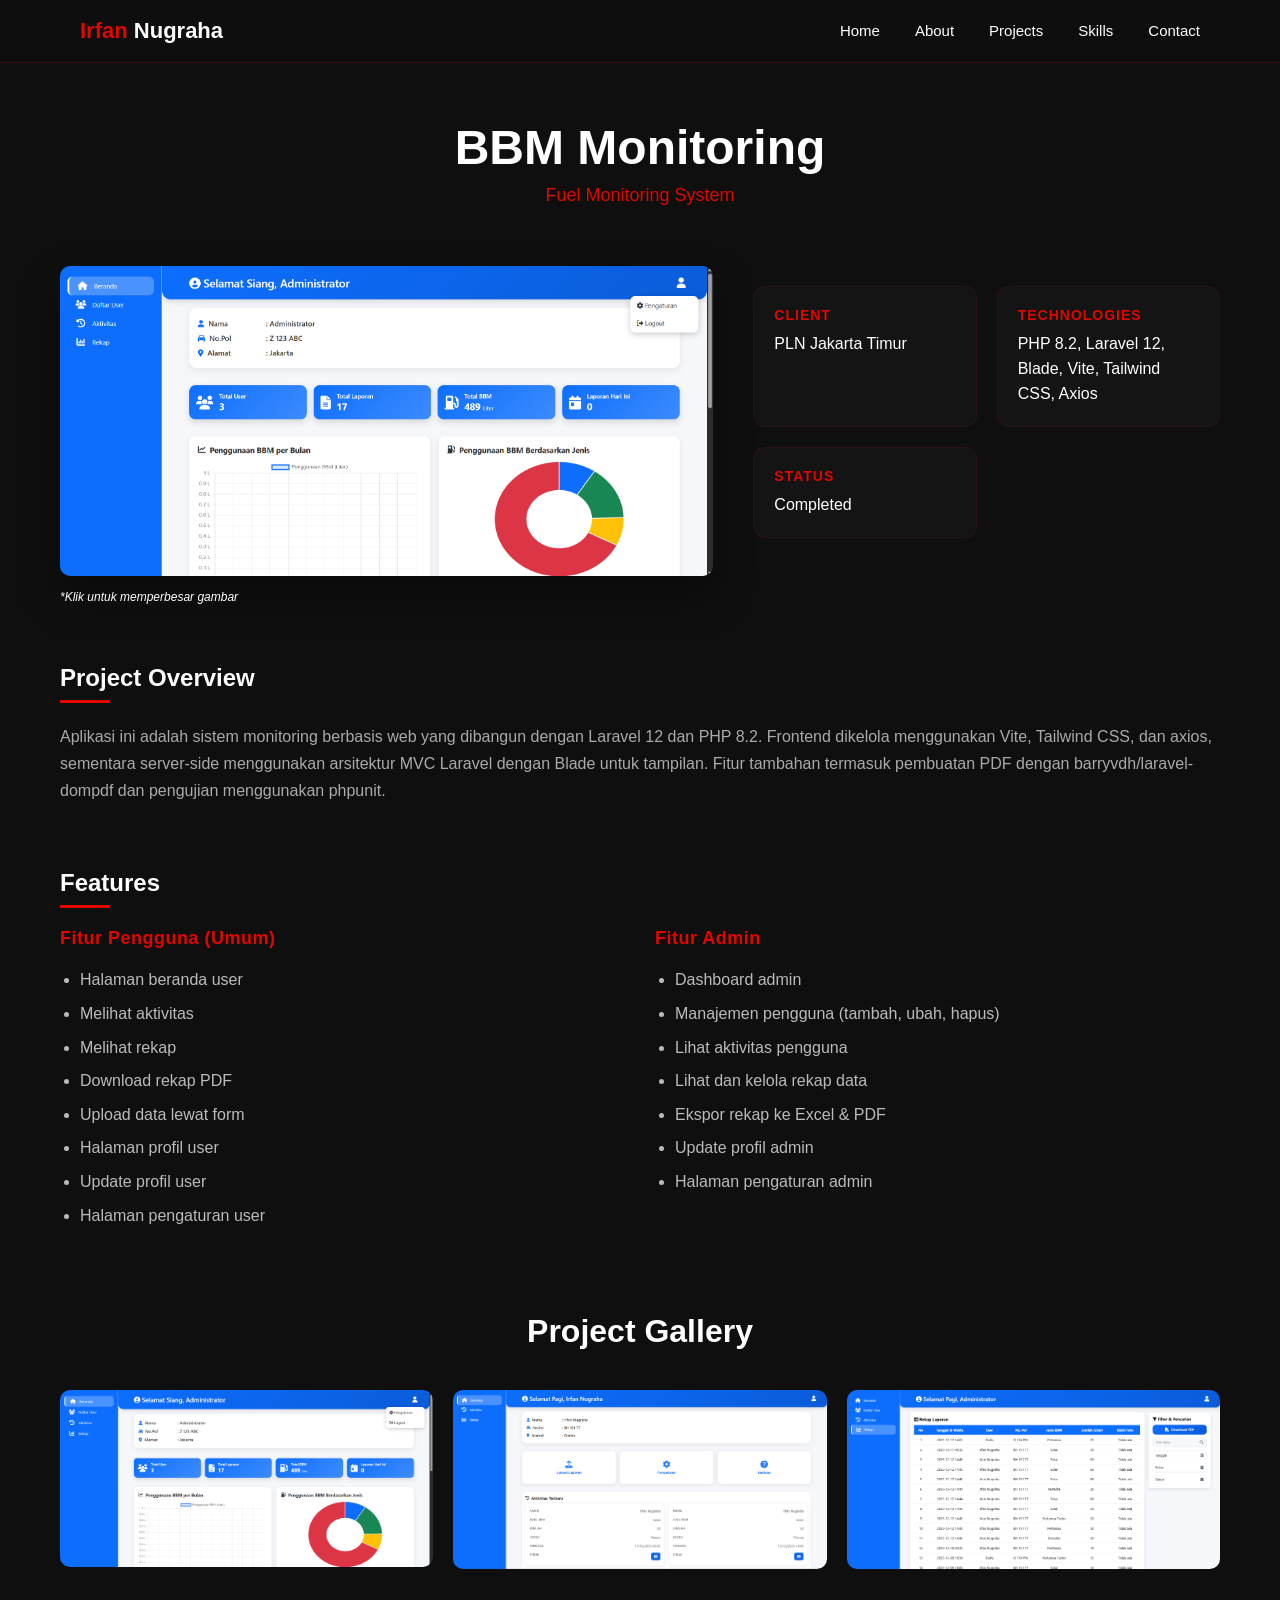
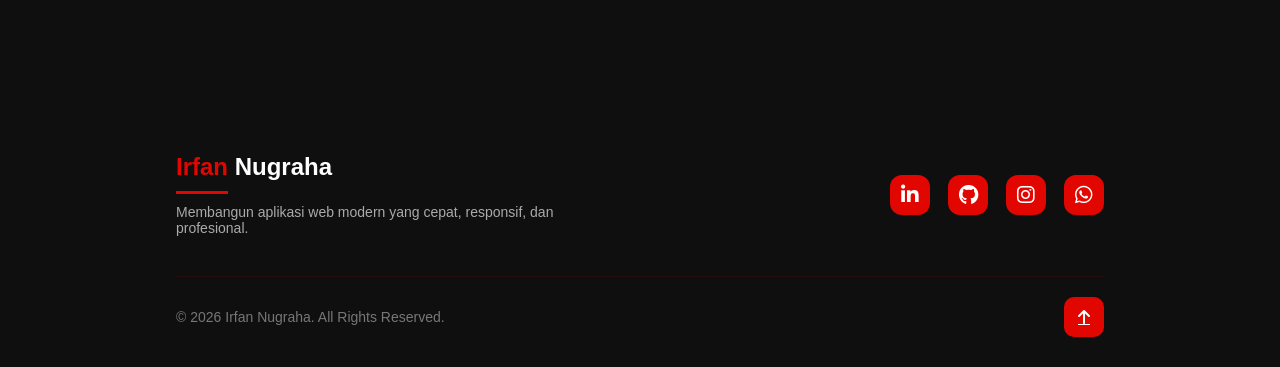
==== detail-bbm.html @ f9ed2e1a "first commit" ====
<!DOCTYPE html>
<html lang="en">

<head>
    <meta charset="UTF-8">
    <meta name="viewport" content="width=device-width, initial-scale=1.0">

    <title>BBM Monitoring - Project Detail</title>

    <link rel="stylesheet" href="css/style.css">
    <link rel="stylesheet" href="css/style-responsive.css">
    <link rel="stylesheet" href="css/detail.css">
    <link rel="stylesheet" href="https://cdnjs.cloudflare.com/ajax/libs/font-awesome/6.5.1/css/all.min.css">
</head>

<body>

    <div class="loader">
        <div class="loader-text">
            <span>Irfan</span> Nugraha
        </div>
    </div>

    <!-- Navbar -->
    <nav class="navbar">
        <div class="nav-container">
            <div class="logo">
                <span>Irfan</span> Nugraha
            </div>
            <ul class="nav-menu">
                <li><a href="index.html#hero">Home</a></li>
                <li><a href="index.html#about">About</a></li>
                <li><a href="index.html#portfolio">Projects</a></li>
                <li><a href="index.html#skills">Skills</a></li>
                <li><a href="index.html#contact">Contact</a></li>
            </ul>
            <div class="hamburger">
                <span></span>
                <span></span>
                <span></span>
            </div>
        </div>
    </nav>

    <div class="overlay"></div>

    <!-- PROJECT DETAIL SECTION -->
    <section class="project-detail fade-up">
        <div class="project-detail-container">

            <div class="project-header">
                <h1>BBM Monitoring</h1>
                <p class="project-category">Fuel Monitoring System</p>
            </div>

            <div class="project-main">

                <!-- GAMBAR -->
                <div class="project-image">
                    <a href="img/project-6.png">
                        <img src="img/project-6.png" alt="BBM Monitoring">
                    </a>
                    <p><i>*Klik untuk memperbesar gambar</i></p>
                </div>

                <!-- META -->
                <div class="project-info">

                    <div class="project-meta">
                        <div class="meta-item">
                            <h4>Client</h4>
                            <p>PLN Jakarta Timur</p>
                        </div>

                        <div class="meta-item">
                            <h4>Technologies</h4>
                            <p>PHP 8.2, Laravel 12, Blade, Vite, Tailwind CSS, Axios</p>
                        </div>

                        <div class="meta-item">
                            <h4>Status</h4>
                            <p>Completed</p>
                        </div>
                    </div>

                </div>

            </div>

            <div class="project-description">

                <div class="description-grid">
                    <div class="overview-section">
                        <h3>Project Overview</h3>

                        <p>
                            Aplikasi ini adalah sistem monitoring berbasis web yang dibangun dengan Laravel 12 dan PHP
                            8.2. Frontend dikelola menggunakan Vite, Tailwind CSS, dan axios, sementara server-side
                            menggunakan arsitektur MVC Laravel dengan Blade untuk tampilan. Fitur tambahan termasuk
                            pembuatan PDF dengan barryvdh/laravel-dompdf dan pengujian menggunakan phpunit.
                        </p>
                    </div>

                    <div class="right-section">
                        <div class="features-section">
                            <h3>Features</h3>

                            <div class="features-grid">

                                <div class="feature-category">
                                    <h4>Fitur Pengguna (Umum)</h4>

                                    <ul>
                                        <li>Halaman beranda user</li>
                                        <li>Melihat aktivitas</li>
                                        <li>Melihat rekap</li>
                                        <li>Download rekap PDF</li>
                                        <li>Upload data lewat form</li>
                                        <li>Halaman profil user</li>
                                        <li>Update profil user</li>
                                        <li>Halaman pengaturan user</li>
                                    </ul>
                                </div>

                                <div class="feature-category">
                                    <h4>Fitur Admin</h4>

                                    <ul>
                                        <li>Dashboard admin</li>
                                        <li>Manajemen pengguna (tambah, ubah, hapus)</li>
                                        <li>Lihat aktivitas pengguna</li>
                                        <li>Lihat dan kelola rekap data</li>
                                        <li>Ekspor rekap ke Excel & PDF</li>
                                        <li>Update profil admin</li>
                                        <li>Halaman pengaturan admin</li>
                                    </ul>
                                </div>

                            </div>
                        </div>
                    </div>
                </div>

            </div>

            <div class="project-gallery">
                <h3>Project Gallery</h3>
                <div class="gallery-grid">
                    <a href="img/project-6.png">
                        <img src="img/project-6.png" alt="Screenshot 1">
                    </a>
                    <a href="img/project-6-1.png">
                        <img src="img/project-6-1.png" alt="Screenshot 2">
                    </a>
                    <a href="img/project-6-1-2.png">
                        <img src="img/project-6-1-2.png" alt="Screenshot 3">
                    </a>
                </div>
            </div>

        </div>
    </section>

    <!-- FOOTER -->
    <footer class="footer">
        <div class="footer-container">
            <div class="footer-top">
                <div class="footer-logo">
                    <h2><span>Irfan</span> Nugraha</h2>
                    <p>Membangun aplikasi web modern yang cepat, responsif, dan profesional.</p>
                </div>
                <div class="footer-social">
                    <a href="#"><i class="fa-brands fa-linkedin-in"></i></a>
                    <a href="#"><i class="fa-brands fa-github"></i></a>
                    <a href="#"><i class="fa-brands fa-instagram"></i></a>
                    <a href="https://wa.me/62882002125311" target="_blank">
                        <i class="fa-brands fa-whatsapp"></i>
                    </a>
                </div>
            </div>
            <div class="footer-bottom">
                <p>© 2026 Irfan Nugraha. All Rights Reserved.</p>
                <a href="index.html#hero" class="back-to-top">
                    <i class="fa-solid fa-arrow-up"></i>
                </a>
            </div>
        </div>
    </footer>

    <script src="script.js"></script>

</body>

</html>
---- css/style.css ----
* {
    margin: 0;
    padding: 0;
    box-sizing: border-box;
}

html {
    scroll-behavior: smooth;
}

html.no-scroll,
body.no-scroll {
    overflow: hidden;
    overscroll-behavior: none;
}

.fade-up {
    opacity: 0;
    transform: translateY(40px);
    transition: all 0.3s ease;
}

.fade-up.show {
    opacity: 1;
    transform: translateY(0);
}

.loader {
    position: fixed;
    inset: 0;
    background: #0a0a0a;
    display: flex;
    justify-content: center;
    align-items: center;
    z-index: 99999;
    transition: 0.6s ease;
}

.loader.hide {
    opacity: 0;
    visibility: hidden;
}

.loader-text {
    font-size: 32px;
    font-weight: 700;
    color: white;
}

.loader-text span {
    color: #e10600;
}

body {
    font-family: 'Poppins', sans-serif;
    background-color: #0f0f0f;
}

/* Navbar */
.navbar {
    position: fixed;
    width: 100%;
    top: 0;
    background: rgba(15, 15, 15, 0.9);
    backdrop-filter: blur(10px);
    z-index: 1000;
    border-bottom: 1px solid rgba(255, 0, 0, 0.2);
}

.nav-container {
    max-width: 1200px;
    margin: auto;
    padding: 18px 40px;
    display: flex;
    justify-content: space-between;
    align-items: center;
}

.logo {
    font-size: 22px;
    font-weight: 700;
    color: white;
    cursor: pointer;
}

.logo span {
    color: #e10600;
}

.nav-menu {
    display: flex;
    list-style: none;
    gap: 35px;
}

.nav-menu a {
    text-decoration: none;
    color: white;
    font-size: 15px;
    font-weight: 500;
    position: relative;
    transition: 0.3s;
}

.nav-menu a::after {
    content: "";
    position: absolute;
    left: 0;
    bottom: -6px;
    width: 0%;
    height: 2px;
    background: #e10600;
    transition: 0.3s;
}

.nav-menu a:hover::after {
    width: 100%;
}

.hamburger {
    display: none;
    flex-direction: column;
    cursor: pointer;
    gap: 5px;
}

.hamburger span {
    width: 25px;
    height: 3px;
    background: #fff;
    transition: all 0.3s ease;
    transform-origin: center;
}

.hamburger.active span {
    background: #e10600;
    box-shadow: 0 0 10px #e10600, 0 0 20px #e10600;
}

.hamburger.active span:nth-child(1) {
    transform: rotate(45deg) translate(5px, 5px);
}

.hamburger.active span:nth-child(2) {
    opacity: 0;
}

.hamburger.active span:nth-child(3) {
    transform: rotate(-45deg) translate(6px, -6px);
}

.overlay {
    position: fixed;
    inset: 0;
    background: rgba(0, 0, 0, 0.6);
    backdrop-filter: blur(5px);
    opacity: 0;
    visibility: hidden;
    transition: 0.3s ease;
    z-index: 900;
    pointer-events: none;
}

.overlay.active {
    opacity: 1;
    visibility: visible;
    pointer-events: auto;
}

/* HERO SECTION */
.hero {
    min-height: 100vh;
    display: flex;
    align-items: center;
    position: relative;
    overflow: hidden;
    padding: 0 60px;
    background: #0f0f0f;
}

.hero::before {
    content: "";
    position: absolute;
    width: 800px;
    height: 800px;
    background: radial-gradient(circle, rgba(225, 6, 0, 0.15) 0%, transparent 70%);
    top: -200px;
    right: -200px;
    z-index: 0;
}

.hero::after {
    content: "";
    position: absolute;
    inset: 0;
    background-image: linear-gradient(rgba(255, 0, 0, 0.03) 1px, transparent 1px),
        linear-gradient(90deg, rgba(133, 110, 110, 0.03) 1px, transparent 1px);
    background-size: 40px 40px;
    z-index: 0;
}

.hero-container {
    max-width: 1200px;
    margin: auto;
    display: flex;
    align-items: center;
    justify-content: space-between;
    gap: 60px;
    position: relative;
    z-index: 2;
}

.hero-text h1 {
    font-size: 58px;
    font-weight: 700;
    line-height: 1.2;
    color: white;
}

.hero-text h1 span {
    color: #e10600;
}

.hero-text h2 {
    margin: 20px 0;
    font-weight: 400;
    color: #aaa;
    font-size: 22px;
}

.hero-text p {
    max-width: 520px;
    color: #888;
    line-height: 1.7;
    margin-bottom: 40px;
    font-size: 15px;
}

.hero-text::before {
    content: "";
    width: 60px;
    height: 3px;
    background: #e10600;
    display: block;
    margin-bottom: 25px;
}

.hero-buttons {
    display: flex;
    gap: 15px;
}

.btn-primary {
    background: #e10600;
    color: white;
    padding: 12px 28px;
    text-decoration: none;
    border-radius: 20px;
    transition: 0.3s;
}

.btn-primary:hover {
    background: #ff1a1a;
    box-shadow: 0 0 20px rgba(225, 6, 0, 0.6);
    transform: translateY(-5px);
}

.hero-image {
    position: relative;
    display: flex;
    justify-content: center;
    align-items: center;
}

.hero-image::after {
    content: "";
    position: absolute;
    bottom: 0;
    width: 100%;
    height: 150px;
    background: linear-gradient(to bottom,
            rgba(10, 10, 10, 0) 0%,
            rgba(10, 10, 10, 0.4) 40%,
            rgba(10, 10, 10, 0.8) 70%,
            #0a0a0a 100%);
    z-index: 3;
}

.image-bg {
    position: absolute;
    width: 450px;
    height: 450px;
    background: radial-gradient(circle, rgba(225, 6, 0, 0.4) 0%, transparent 70%);
    filter: blur(60px);
    border-radius: 50%;
    z-index: 1;
}

.hero-image img {
    width: 450px;
    position: relative;
    z-index: 2;
    animation: float 4s ease-in-out infinite;
}

@keyframes float {
    0% {
        transform: translateY(0px);
    }

    50% {
        transform: translateY(-12px);
    }

    100% {
        transform: translateY(0px);
    }
}

/* ABOUT SECTION */
.about {
    padding: 120px 60px;
    position: relative;
}

.about-container {
    max-width: 80%;
    margin: auto;
    display: flex;
    align-items: flex-start;
    gap: 80px;
}

.about-image {
    position: relative;
    flex: 1;
    display: flex;
    justify-content: center;
    margin-top: -10%;
}

.about-image::after {
    content: "";
    position: absolute;
    bottom: 0;
    width: 100%;
    height: 160px;
    background: linear-gradient(to bottom,
            rgba(15, 15, 15, 0) 0%,
            rgba(15, 15, 15, 0.4) 40%,
            rgba(15, 15, 15, 0.8) 70%,
            #0f0f0f 100%);
    z-index: 3;
}

.about-bg {
    position: absolute;
    width: 350px;
    height: 350px;
    background: radial-gradient(circle, rgba(225, 6, 0, 0.3) 0%, transparent 70%);
    filter: blur(50px);
    border-radius: 50%;
    z-index: 1;
}

.about-image img {
    width: 450px;
    position: relative;
    z-index: 2;
    border-radius: 20px;
    animation: float 4s ease-in-out infinite;
}

.about-content {
    flex: 1.3;
    padding-top: 10px;
}

.about-content h2 {
    font-size: 40px;
    margin-bottom: 20px;
    color: white;
    position: relative;
}

.about-content h2::after {
    content: "";
    width: 60px;
    height: 3px;
    background: #e10600;
    display: block;
    margin-top: 10px;
}

.about-content p {
    color: #aaa;
    line-height: 1.7;
    margin-bottom: 20px;
}

.about-cards {
    display: flex;
    gap: 20px;
    margin-top: 30px;
    flex-wrap: wrap;
    margin-bottom: 50px;
}

.about-card {
    background: #141414;
    padding: 20px;
    border-radius: 12px;
    border: 1px solid rgba(255, 0, 0, 0.1);
    flex: 1;
    min-width: 180px;
    transition: 0.3s;
}

.about-card h3 {
    color: #e10600;
    margin-bottom: 10px;
    font-size: 18px;
}

.about-card p {
    font-size: 14px;
    color: #bbb;
}

/* STATISTICS COUNTER */
.stats {
    position: relative;
}

.stats-container {
    max-width: 80%;
    margin: auto;
    display: grid;
    grid-template-columns: repeat(4, 1fr);
    gap: 25px;
}

.stat-card {
    background:
        radial-gradient(circle at top right,
            rgba(225, 6, 0, 0.18),
            transparent 65%);
    border: 1px solid rgba(255, 0, 0, 0.12);
    border-radius: 22px;
    padding: 40px 25px;
    text-align: center;
    transition: 0.4s ease;
    position: relative;
    overflow: hidden;
}

.stat-card h2 {
    font-size: 48px;
    color: #e10600;
    margin-bottom: 12px;
    position: relative;
    z-index: 2;
}

.stat-card p {
    color: #bbb;
    font-size: 15px;
    position: relative;
    z-index: 2;
}

/* PORTFOLIO SECTION */
.portfolio {
    margin-top: 10%;
    position: relative;
    overflow: hidden;
}

.portfolio::before {
    content: "";
    position: absolute;
    inset: 0;
    background-image:
        linear-gradient(rgba(255, 0, 0, 0.03) 1px, transparent 1px),
        linear-gradient(90deg, rgba(255, 0, 0, 0.03) 1px, transparent 1px);
    background-size: 40px 40px;
    z-index: 0;
}

.portfolio-container {
    max-width: 80%;
    margin: auto;
    position: relative;
    z-index: 2;
}

.section-title {
    text-align: center;
    margin-bottom: 50px;
}

.section-title h2 {
    font-size: 48px;
    color: white;
    margin-bottom: 15px;
    position: relative;
}

.section-title h2::after {
    content: "";
    width: 10%;
    height: 3px;
    background: #e10600;
    display: block;
    margin: auto;
    margin-top: 10px;
}

.section-title p {
    color: #aaa;
    max-width: 700px;
    margin: auto;
    line-height: 1.7;
}

.portfolio-tabs {
    max-width: 750px;
    margin: auto;
    background: #141414;
    padding: 10px;
    border-radius: 50px;
    display: flex;
    justify-content: space-between;
    gap: 15px;
    margin-bottom: 20px;
}

.tab-btn {
    flex: 1;
    border: none;
    padding: 16px;
    border-radius: 40px;
    background: transparent;
    color: #aaa;
    cursor: pointer;
    transition: 0.3s ease;
    font-size: 15px;
}

.tab-btn.active,
.tab-btn:hover {
    background: linear-gradient(145deg, #2a2a2a, #151515);
    color: white;
    box-shadow: 0 0 20px rgba(255, 255, 255, 0.06);
}

.directions {
    display: flex;
    flex-wrap: wrap;
    gap: 12px;
    align-items: center;
    border-radius: 10px;
    color: #e8e8e8;
    font-size: 14px;
    max-width: 100%;
    margin: 0.5rem 0;
    justify-content: center;
}

.directions p {
    animation: blinkText 1s infinite;
}

@keyframes blinkText {
    0%,
    100% {
        opacity: 1;
    }

    50% {
        opacity: 0.3;
    }
}

@media (prefers-reduced-motion: reduce) {
    .directions p {
        animation: none;
        opacity: 1;
    }
}

.portfolio-grid {
    margin-top: 2%;
    display: grid;
    grid-template-columns: repeat(3, 1fr);
    gap: 20px;
}

.portfolio-card {
    border-radius: 0px;
    overflow: hidden;
    transition: 0.4s ease;
    position: relative;
}

.portfolio-card:hover {
    transform: translateY(-5px);
}

.portfolio-image img {
    width: 100%;
    display: block;
    cursor: pointer;
    transition: transform 0.3s ease;
}

/* TAB CONTENT */
.tab-content {
    display: none;
    animation: fadeTab 0.4s ease;
}

.tab-content.active {
    display: block;
}

@keyframes fadeTab {
    from {
        opacity: 0;
        transform: translateY(15px);
    }

    to {
        opacity: 1;
        transform: translateY(0);
    }
}

/* TECH STACK */
.tech-grid {
    display: grid;
    grid-template-columns: repeat(4, 1fr);
    gap: 28px;
}

.tech-card {
    background: linear-gradient(145deg, #141414, #0d0d0d);
    border: 1px solid rgba(255, 0, 0, 0.08);
    border-radius: 28px;
    height: 170px;
    display: flex;
    flex-direction: column;
    align-items: center;
    justify-content: center;
    position: relative;
    overflow: hidden;
    transition: 0.4s ease;
}

.tech-card::before {
    content: "";
    position: absolute;
    inset: 0;
    background:
        radial-gradient(circle at top,
            rgba(225, 6, 0, 0.12),
            transparent 70%);
    opacity: 0;
    transition: 0.4s;
}

.tech-card:hover::before {
    opacity: 1;
}

.tech-card:hover {
    border-color: rgba(255, 0, 0, 0.4);
    box-shadow: 0 18px 40px rgba(225, 6, 0, 0.18);
}

.tech-card i {
    font-size: 58px;
    margin-bottom: 18px;
    color: white;
    transition: 0.3s ease;
    position: relative;
    z-index: 2;
}

.tech-card:hover i {
    transform: scale(1.1);
    color: #e10600;
}

.tech-card h3 {
    color: #ddd;
    font-size: 15px;
    font-weight: 500;
    position: relative;
    z-index: 2;
}

/* CONTACT SECTION */
.contact {
    margin-top: 5%;
    color: white;
}

.contact-container {
    max-width: 80%;
    margin: auto;
}

.contact-wrapper {
    display: flex;
    margin-top: 60px;
    align-items: stretch;
    flex-wrap: wrap;
}

.contact-info {
    flex: 1;
    padding: 40px;
    border-radius: 16px;
    transition: 0.4s ease;
}

.contact-info h3 {
    font-size: 26px;
    margin-bottom: 15px;
}

.contact-info p {
    color: white;
    margin-bottom: 20px;
    line-height: 1.6;
}

.contact-item {
    display: flex;
    align-items: center;
    gap: 15px;
    margin-bottom: 22px;
}

.contact-item i {
    width: 40px;
    height: 40px;
    display: flex;
    align-items: center;
    justify-content: center;
    background: #e10600;
    border-radius: 10px;
    color: white;
    font-size: 16px;
    transition: 0.3s ease;
    flex-shrink: 0;
}

.contact-item p {
    margin: 0;
    color: white;
}

.contact-item a {
    text-decoration: none;
    color: white;
    transition: 0.3s;
}

.contact-item a:hover {
    color: #e10600;
}

.contact-btn {
    display: inline-block;
    margin-top: 20px;
    padding: 12px 28px;
    background: #e10600;
    color: white;
    text-decoration: none;
    border-radius: 6px;
    transition: 0.3s;
}

.contact-btn:hover {
    background: #ff1a1a;
    box-shadow: 0 0 20px rgba(225, 6, 0, 0.6);
}

.contact-card {
    flex: 1;
    position: relative;
    overflow: hidden;
    border-radius: 24px;
    display: flex;
    flex-direction: column;
    justify-content: center;
    min-height: 100%;
}

.contact-card h3 {
    font-size: 28px;
    margin-bottom: 30px;
    position: relative;
    z-index: 2;
}

.contact-card h3::after {
    content: "";
    width: 10%;
    height: 3px;
    background: #e10600;
    display: block;
    margin-top: 10px;
}

.availability-list {
    display: flex;
    flex-direction: column;
    gap: 22px;
    position: relative;
    z-index: 2;
}

.availability-item {
    display: flex;
    align-items: center;
    gap: 18px;
    padding: 18px;
    border-radius: 18px;
    background: rgba(255, 255, 255, 0.03);
    border: 1px solid rgba(255, 255, 255, 0.04);
    transition: 0.3s ease;
}

.availability-item i {
    width: 52px;
    height: 52px;
    display: flex;
    align-items: center;
    justify-content: center;
    border-radius: 14px;
    background: #e10600;
    color: white;
    font-size: 20px;
    flex-shrink: 0;
}

.availability-item h4 {
    color: white;
    margin-bottom: 5px;
    font-size: 17px;
}

.availability-item p {
    color: #aaa;
    font-size: 14px;
    margin: 0;
}

/* FOOTER */
.footer {
    padding: 60px 60px 30px;
    position: relative;
}

.footer-container {
    max-width: 80%;
    margin: auto;
}

.footer-top {
    display: flex;
    justify-content: space-between;
    align-items: center;
    flex-wrap: wrap;
    gap: 40px;
    margin-bottom: 40px;
}

.footer-logo h2 {
    color: white;
    font-size: 24px;
}

.footer-logo h2::after {
    content: "";
    width: 13%;
    height: 3px;
    background: #e10600;
    display: block;
    margin-top: 10px;
}

.footer-logo span {
    color: #e10600;
}

.footer-logo p {
    color: #aaa;
    margin-top: 10px;
    max-width: 400px;
    font-size: 14px;
}

.footer-social {
    display: flex;
    gap: 18px;
}

.footer-social a {
    width: 40px;
    height: 40px;
    background: #e10600;
    display: flex;
    align-items: center;
    justify-content: center;
    border-radius: 12px;
    color: white;
    font-size: 20px;
    transition: 0.3s ease;
    text-decoration: none;
}

.footer-social a:hover {
    box-shadow: 0 0 20px rgba(225, 6, 0, 0.6);
    transform: translateY(-5px);
}

.footer-bottom {
    display: flex;
    justify-content: space-between;
    align-items: center;
    border-top: 1px solid rgba(255, 0, 0, 0.1);
    padding-top: 20px;
}

.footer-bottom p {
    color: #777;
    font-size: 14px;
}

.back-to-top {
    width: 40px;
    height: 40px;
    background: #e10600;
    display: flex;
    align-items: center;
    justify-content: center;
    border-radius: 10px;
    color: white;
    transition: 0.3s;
}

.back-to-top:hover {
    box-shadow: 0 0 15px rgba(225, 6, 0, 0.5);
    transform: translateY(-5px);
}

.hero::before,
.hero::after,
.hero-image::after {
    pointer-events: none;
}

.hero-text,
.hero-buttons,
.hero-buttons a {
    position: relative;
    z-index: 5;
}
---- css/style-responsive.css ----
@media (max-width: 1024px) {

    /* NAVBAR */
    .nav-container {
        padding: 15px 25px;
    }

    /* HERO */
    .hero-container {
        flex-direction: column;
        text-align: center;
    }

    .hero-text::before {
        margin: 0 auto 25px;
    }

    .hero-buttons {
        justify-content: center;
    }

    .hero-image img {
        width: 380px;
    }

    /* ABOUT */
    .about-container {
        flex-direction: column;
        align-items: center;
    }

    .about-image img {
        width: 380px;
    }

    .about-content {
        text-align: center;
    }

    .about-content h2::after {
        margin: 10px auto 0;
    }

    /* STATS */
    .stats-container {
        grid-template-columns: repeat(2, 1fr);
    }

    /* PORTFOLIO */
    .portfolio-grid {
        grid-template-columns: repeat(2, 1fr);
    }

    /* TECH STACK */
    .tech-grid {
        grid-template-columns: repeat(3, 1fr);
    }

    /* CONTACT */
    .contact-wrapper {
        flex-direction: column;
    }
}

/* MOBILE - 768px and below */
@media (max-width: 768px) {

    /* NAVBAR */
    .nav-container {
        padding: 15px 25px;
    }

    .nav-menu {
        position: absolute;
        top: 55px;
        left: 0%;
        flex-direction: column;
        background: rgb(15, 15, 15);
        backdrop-filter: blur(0px);
        width: 100%;
        padding: 20px;
        opacity: 0;
        transform: translateY(-20px);
        transition: all 0.35s ease;
        pointer-events: none;
    }

    .nav-menu a {
        display: block;
        padding: 12px;
        border-radius: 8px;
        transition: 0.2s;
        position: relative;
        overflow: hidden;
    }

    .nav-menu.active {
        top: 57px;
        opacity: 1;
        transform: translateY(0);
        pointer-events: auto;
    }

    .nav-menu a::after {
        display: none;
    }

    .nav-menu a:hover,
    .nav-menu a:active {
        background: rgba(225, 6, 0, 0.15);
        color: #fff;
        transform: translateX(8px);
    }

    .nav-menu a::before {
        content: "";
        position: absolute;
        left: 0;
        top: 0;
        width: 4px;
        height: 0%;
        background: #e10600;
        transition: 0.3s;
    }

    .nav-menu a:hover::before,
    .nav-menu a:active::before {
        height: 100%;
    }

    .hamburger {
        display: flex;
    }

    /* HERO */
    .hero {
        padding: 120px 25px 0px;
        min-height: 80vh;
    }

    .hero-container {
        flex-direction: column-reverse;
        text-align: center;
    }

    .hero-text {
        margin-top: -20%;
    }

    .hero-text::before {
        display: none;
    }

    .hero-text h1 {
        font-size: 38px;
    }

    .hero-text h2 {
        font-size: 18px;
    }

    .hero-image {
        margin-bottom: -10%;
    }

    .image-bg {
        background: black;
    }

    .hero-image img {
        width: 350px;
        animation: none;
    }

    /* ABOUT */
    .about {
        padding: 0px 0px;
        margin-top: 20%;
    }

    .about-container {
        max-width: 90%;
    }

    .about-image {
        display: none;
    }

    .about-content {
        padding-top: 0px;
    }

    .about-content h2 {
        font-size: 30px;
    }

    .about-content p {
        font-size: 12px;
    }

    .about-cards {
        flex-direction: column;
    }

    /* STATS */
    .stats {
        padding: 0px 0px;
    }

    .stats-container {
        gap: 18px;
        max-width: 90%;
        margin-top: 15%;
    }

    .stat-card {
        padding: 30px 20px;
    }

    .stat-card h2 {
        font-size: 38px;
    }

    /* PORTFOLIO */
    .portfolio {
        padding: 0px 0px;
        margin-top: 30%;
    }

    .portfolio-container {
        max-width: 90%;
    }

    .section-title h2 {
        font-size: 30px;
    }

    .section-title h2::after {
        width: 30%;
    }

    .section-title p {
        font-size: 12px;
    }

    .portfolio-tabs {
        margin-top: -5%;
        margin-bottom: 30px;
    }

    .directions {
        margin-top: -10px;
        margin-bottom: 20px;
    }

    .directions p {
        font-size: 10px;
    }

    .portfolio-grid {
        margin-top: 0px;
        gap: 10px;
    }

    .portfolio-image img {
        border-radius: 0px;
    }

    /* TECH STACK */
    .tech-grid {
        grid-template-columns: repeat(2, 1fr);
        gap: 20px;
    }

    .tech-card {
        height: 150px;
    }

    .tech-card i {
        font-size: 48px;
    }

    /* CONTACT */
    .contact {
        padding: 0px 0px;
        margin-top: 20%;
    }

    .contact-container {
        max-width: 90%;
    }

    .contact-info {
        padding: 30px;
    }

    .contact-info p {
        font-size: 12px;
    }

    .contact-wrapper {
        margin-top: 40%;
        gap: 20px;
    }

    .contact-card h3 {
        text-align: center;
    }

    .contact-card h3::after {
        content: "";
        width: 20%;
        height: 3px;
        margin: auto;
        background: #e10600;
        display: block;
        margin-top: 10px;
    }

    /* FOOTER */
    .footer {
        padding: 50px 25px 25px;
    }

    .footer-top {
        flex-direction: column;
        text-align: center;
    }

    .footer-logo h2::after {
        width: 30%;
        margin: auto;
        margin-top: 10px;
    }

    .footer-bottom {
        flex-direction: column;
        gap: 10px;
    }

    .back-to-top {
        margin-top: 10px;
    }
}

/* SMALL MOBILE - 480px and below */
@media (max-width: 480px) {

    /* HERO */
    .hero-text h1 {
        font-size: 30px;
    }

    .hero-text p {
        font-size: 14px;
    }

    .hero-image img {
        margin-top: -30%;
    }

    /* BUTTONS */
    .btn-primary {
        padding: 10px 20px;
        font-size: 14px;
    }

    /* STATS */
    .stat-card h2 {
        font-size: 34px;
    }

    /* CONTACT */
    .contact-item i {
        width: 35px;
        height: 35px;
        font-size: 14px;
    }
}
---- css/detail.css ----
.project-detail {
    padding: 120px 60px;
    min-height: 100vh;
    background: #0f0f0f;
}

.project-detail-container {
    max-width: 1200px;
    margin: auto;
}

.project-header {
    text-align: center;
    margin-bottom: 60px;
}

.project-header h1 {
    font-size: 48px;
    color: white;
    margin-bottom: 10px;
}

.project-category {
    color: #e10600;
    font-size: 18px;
    font-weight: 500;
}

.project-main {
    display: grid;
    grid-template-columns: 1.4fr 1fr;
    gap: 40px;
    margin-bottom: 50px;
    align-items: start;
}

.project-image {
    position: relative;
}

.project-image p {
    color: white;
    margin-top: 10px;
    font-size: 12px;
}

.project-image p {
    animation: blinkText 1s infinite;
}

@keyframes blinkText {
    0%,
    100% {
        opacity: 1;
    }

    50% {
        opacity: 0.3;
    }
}

@media (prefers-reduced-motion: reduce) {
    .project-image p {
        animation: none;
        opacity: 1;
    }
}

.project-image img {
    width: 100%;
    border-radius: 10px;
    box-shadow: 0 20px 40px rgba(0, 0, 0, 0.3);
    cursor: pointer;
}


.project-meta {
    display: grid;
    grid-template-columns: 1fr 1fr;
    gap: 20px;
    margin-top: 20px;
}

.meta-item {
    background: #141414;
    padding: 20px;
    border-radius: 12px;
    border: 1px solid rgba(255, 0, 0, 0.1);
}

.meta-item h4 {
    color: #e10600;
    font-size: 14px;
    margin-bottom: 8px;
    text-transform: uppercase;
    letter-spacing: 1px;
}

.meta-item p {
    color: white;
    font-size: 16px;
    margin: 0;
    line-height: 25px;
}

.meta-item-demo {
    padding: 0;
    background: transparent;
}

.btn-demo {
    display: inline-flex;
    align-items: center;
    justify-content: center;
    min-width: 100%;
    padding: 14px 24px;
    color: #fff;
    font-weight: 600;
    text-decoration: none;
    border-radius: 10px;
    background: #e10600;
    transition: transform 0.2s ease, box-shadow 0.2s ease, background 0.2s ease;
}

.btn-demo:hover {
    transform: translateY(-2px);
}

.btn-demo:focus-visible {
    outline: 3px solid rgba(255, 255, 255, 0.35);
    outline-offset: 4px;
}

.project-description {
    margin-top: 60px;
}

.project-description h3 {
    color: white;
    font-size: 24px;
    margin-bottom: 20px;
    position: relative;
}

.project-description h3::after {
    content: "";
    width: 50px;
    height: 3px;
    background: #e10600;
    display: block;
    margin-top: 8px;
}

.description-grid {
    display: grid;
    grid-template-columns: 1fr;
    gap: 40px;
}

.right-section {
    width: 100%;
}

.features-section {
    width: 100%;
}

.features-grid {
    display: grid;
    grid-template-columns: repeat(2, minmax(0, 1fr));
    gap: 30px;
    width: 100%;
}

.features-section ul {
    color: #bbb;
    margin-bottom: 0;
    padding-left: 20px;
}

.features-section li {
    margin-bottom: 8px;
}

.feature-category {
    height: 100%;
    transition: 0.3s;
}

.feature-category h4 {
    color: #e10600;
    font-size: 18px;
    margin-bottom: 18px;
    font-weight: 600;
    letter-spacing: 0.5px;
}

.feature-category ul {
    padding-left: 18px;
    margin: 0;
}

.feature-category li {
    color: #bbb;
    margin-bottom: 10px;
    line-height: 1.6;
}

.technologies-section .tech-used {
    display: flex;
    flex-wrap: wrap;
    gap: 10px;
    margin-top: 15px;
}

.project-description p {
    color: #aaa;
    line-height: 1.7;
    margin-bottom: 25px;
}

.project-description ul {
    color: #bbb;
    margin-bottom: 25px;
    padding-left: 20px;
}

.project-description li {
    margin-bottom: 8px;
}

.tech-used {
    display: flex;
    flex-wrap: wrap;
    gap: 10px;
    margin-bottom: 40px;
}

.tech-tag {
    background: rgba(225, 6, 0, 0.1);
    color: #e10600;
    padding: 8px 16px;
    border-radius: 20px;
    font-size: 14px;
    border: 1px solid rgba(225, 6, 0, 0.3);
}

.project-links {
    display: flex;
    gap: 15px;
}

.btn-outline {
    background: transparent;
    color: #e10600;
    border: 2px solid #e10600;
    padding: 12px 28px;
    text-decoration: none;
    border-radius: 20px;
    transition: 0.3s;
    display: flex;
    align-items: center;
    gap: 10px;
}

.btn-outline:hover {
    background: #e10600;
    color: white;
    box-shadow: 0 0 20px rgba(225, 6, 0, 0.6);
    transform: translateY(-5px);
}

.project-gallery {
    margin-top: 60px;
}

.project-gallery h3 {
    color: white;
    font-size: 32px;
    text-align: center;
    margin-bottom: 40px;
}

.gallery-grid {
    display: grid;
    grid-template-columns: repeat(3, 1fr);
    gap: 20px;
}

.gallery-grid img {
    width: 100%;
    border-radius: 10px;
    transition: 0.3s;
    cursor: pointer;
}

.gallery-grid img:hover {
    transform: scale(1.05);
}

/* ============================= */
/* RESPONSIVE STYLES FOR PROJECT DETAIL */
/* ============================= */

/* TABLET & DESKTOP - 1024px and below */
@media (max-width: 1024px) {
    .project-detail {
        padding: 100px 40px;
    }

    .project-header h1 {
        font-size: 40px;
    }

    .project-main {
        gap: 40px;
    }

    .gallery-grid {
        grid-template-columns: repeat(2, 1fr);
    }

    .features-grid {
        grid-template-columns: repeat(2, 1fr);
    }
}

/* MOBILE - 768px and below */
@media (max-width: 768px) {
    .project-detail {
        padding: 80px 25px;
    }

    .project-header h1 {
        font-size: 36px;
    }

    .project-main {
        grid-template-columns: 1fr;
        gap: 40px;
    }

    .project-meta {
        grid-template-columns: repeat(2, 1fr);
    }

    .gallery-grid {
        grid-template-columns: 1fr;
    }

    .tech-used {
        justify-content: center;
    }

    .project-links {
        flex-direction: column;
    }

    .description-grid {
        grid-template-columns: 1fr;
        gap: 30px;
    }

    .right-section {
        grid-template-columns: 1fr;
        gap: 25px;
    }

    .features-grid {
        grid-template-columns: 1fr;
    }
}

/* SMALL MOBILE - 480px and below */
@media (max-width: 480px) {
    .project-detail {
        padding: 80px 25px;
    }

    .project-header h1 {
        font-size: 32px;
    }

    .project-main {
        grid-template-columns: 1fr;
        gap: 40px;
    }

    .project-meta {
        grid-template-columns: 1fr;
    }

    .gallery-grid {
        grid-template-columns: 1fr;
    }

    .project-links {
        flex-direction: column;
    }
}
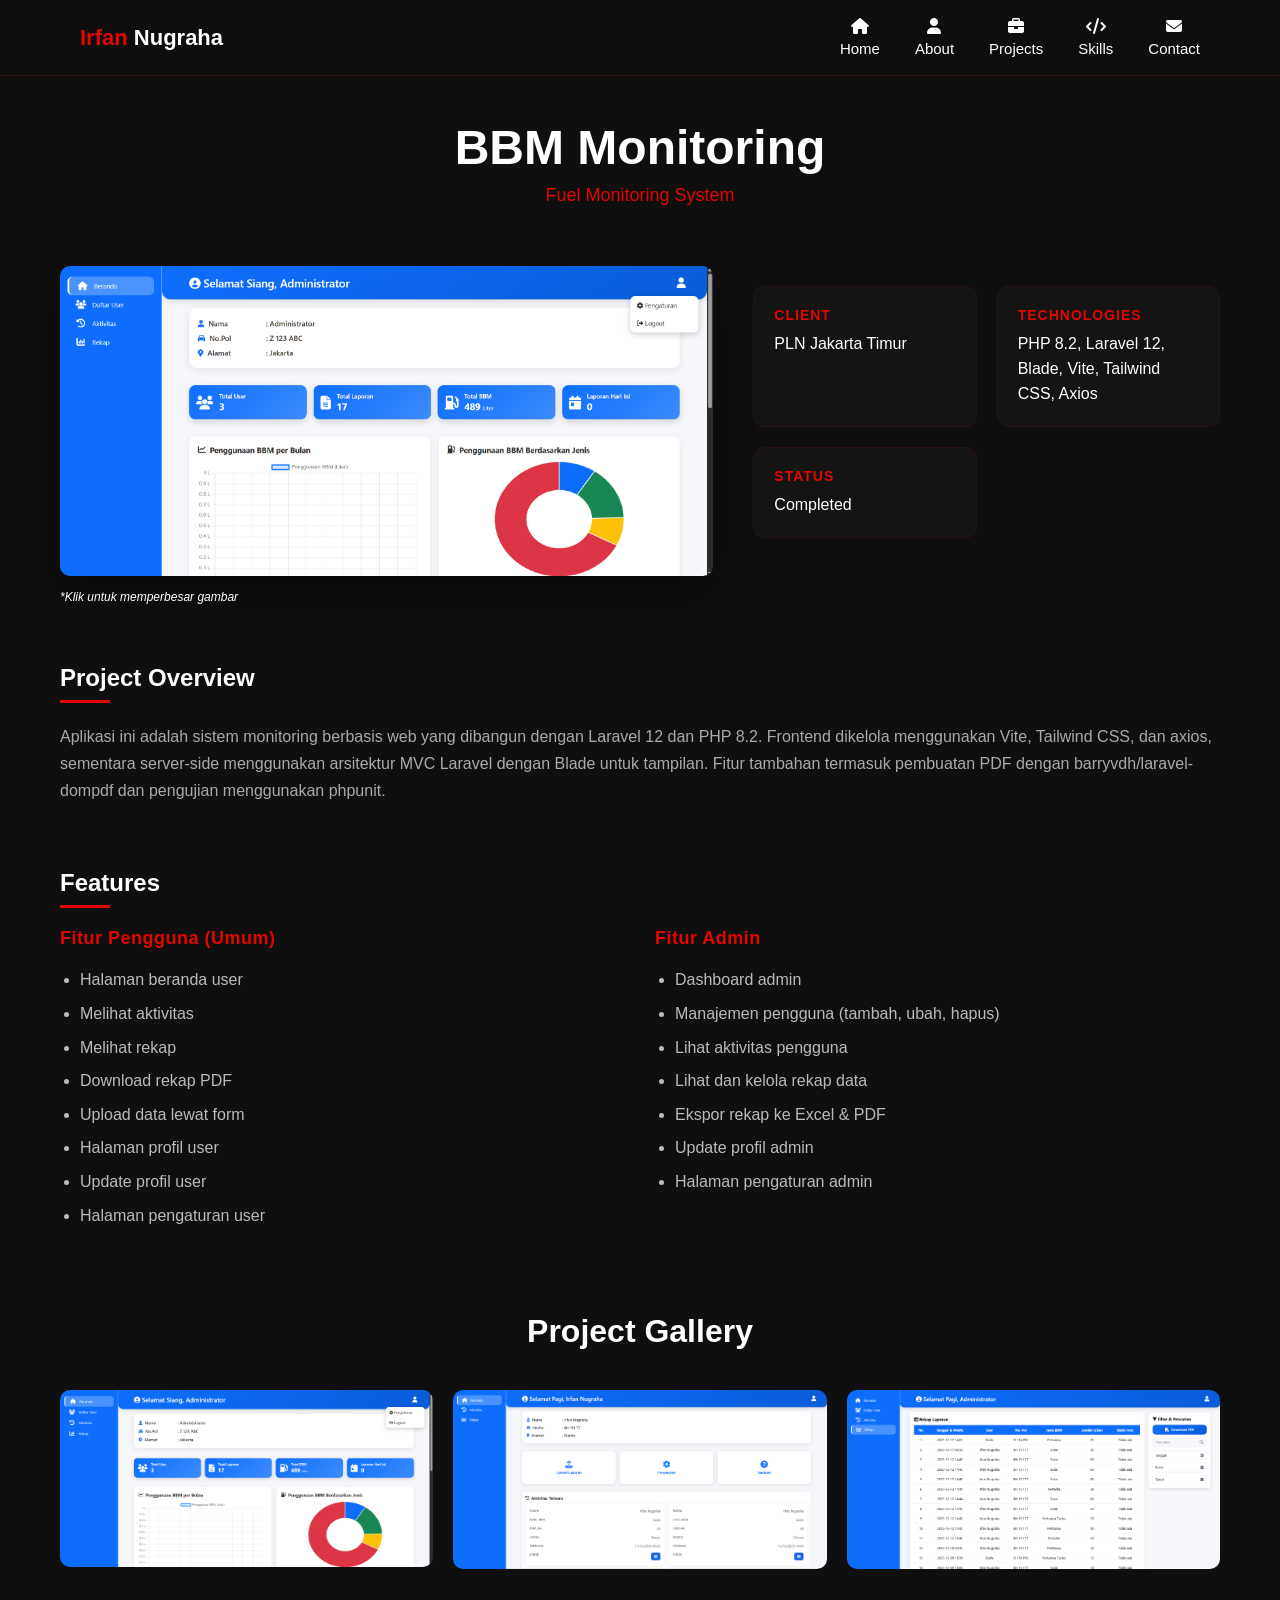
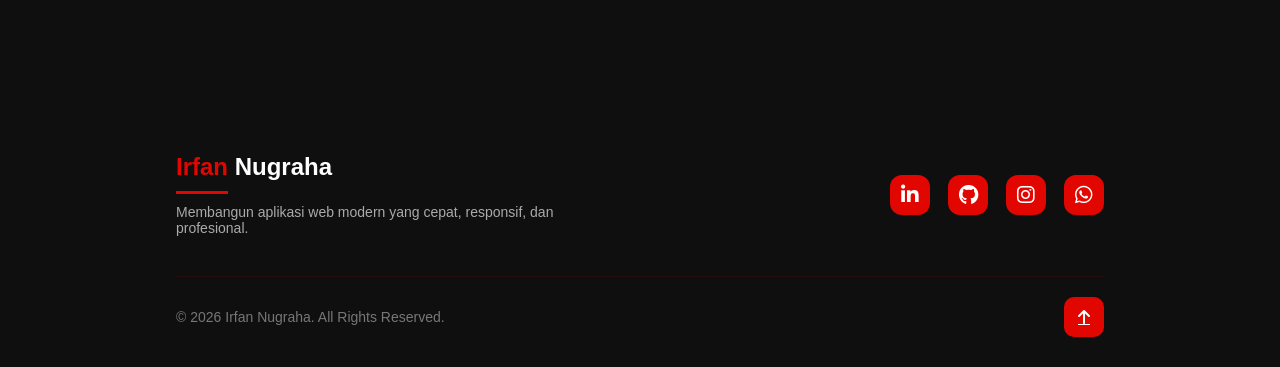
==== commit 17e34a86: "first commit" ====
--- a/detail-bbm.html
+++ b/detail-bbm.html
@@ -28,11 +28,11 @@
                 <span>Irfan</span> Nugraha
             </div>
             <ul class="nav-menu">
-                <li><a href="index.html#hero">Home</a></li>
-                <li><a href="index.html#about">About</a></li>
-                <li><a href="index.html#portfolio">Projects</a></li>
-                <li><a href="index.html#skills">Skills</a></li>
-                <li><a href="index.html#contact">Contact</a></li>
+                <li><a href="index.html#hero">Home<i class="fa-solid fa-house" aria-hidden="true"></i></a></li>
+                <li><a href="index.html#about">About<i class="fa-solid fa-user" aria-hidden="true"></i></a></li>
+                <li><a href="index.html#portfolio">Projects<i class="fa-solid fa-briefcase" aria-hidden="true"></i></a></li>
+                <li><a href="index.html#skills">Skills<i class="fa-solid fa-code" aria-hidden="true"></i></a></li>
+                <li><a href="index.html#contact">Contact<i class="fa-solid fa-envelope" aria-hidden="true"></i></a></li>
             </ul>
             <div class="hamburger">
                 <span></span>
--- a/css/style.css
+++ b/css/style.css
@@ -89,17 +89,27 @@
 
 .nav-menu {
     display: flex;
+    align-items: center;
     list-style: none;
     gap: 35px;
 }
 
 .nav-menu a {
+    display: inline-flex;
+    flex-direction: column-reverse;
+    align-items: center;
+    gap: 6px;
     text-decoration: none;
     color: white;
     font-size: 15px;
     font-weight: 500;
     position: relative;
     transition: 0.3s;
+}
+
+.nav-menu a i {
+    color: white;
+    font-size: 16px;
 }
 
 .nav-menu a::after {
@@ -255,7 +265,7 @@
     color: white;
     padding: 12px 28px;
     text-decoration: none;
-    border-radius: 20px;
+    border-radius: 5px;
     transition: 0.3s;
 }
 
--- a/css/style-responsive.css
+++ b/css/style-responsive.css
@@ -1,104 +1,55 @@
-@media (max-width: 1024px) {
-
-    /* NAVBAR */
+@media (max-width: 767px) {
+    html,
+    body {
+        overflow-x: hidden;
+    }
+
     .nav-container {
-        padding: 15px 25px;
-    }
-
-    /* HERO */
-    .hero-container {
-        flex-direction: column;
-        text-align: center;
-    }
-
-    .hero-text::before {
-        margin: 0 auto 25px;
-    }
-
-    .hero-buttons {
-        justify-content: center;
-    }
-
-    .hero-image img {
-        width: 380px;
-    }
-
-    /* ABOUT */
-    .about-container {
-        flex-direction: column;
-        align-items: center;
-    }
-
-    .about-image img {
-        width: 380px;
-    }
-
-    .about-content {
-        text-align: center;
-    }
-
-    .about-content h2::after {
-        margin: 10px auto 0;
-    }
-
-    /* STATS */
-    .stats-container {
-        grid-template-columns: repeat(2, 1fr);
-    }
-
-    /* PORTFOLIO */
-    .portfolio-grid {
-        grid-template-columns: repeat(2, 1fr);
-    }
-
-    /* TECH STACK */
-    .tech-grid {
-        grid-template-columns: repeat(3, 1fr);
-    }
-
-    /* CONTACT */
-    .contact-wrapper {
-        flex-direction: column;
-    }
-}
-
-/* MOBILE - 768px and below */
-@media (max-width: 768px) {
-
-    /* NAVBAR */
-    .nav-container {
-        padding: 15px 25px;
+        padding: 14px 20px;
+    }
+
+    .logo {
+        font-size: 20px;
     }
 
     .nav-menu {
         position: absolute;
-        top: 55px;
-        left: 0%;
-        flex-direction: column;
-        background: rgb(15, 15, 15);
-        backdrop-filter: blur(0px);
-        width: 100%;
-        padding: 20px;
+        top: 100%;
+        left: 0;
+        width: 100%;
+        flex-direction: column;
+        align-items: stretch;
+        gap: 4px;
+        padding: 12px 20px 18px;
+        background: rgba(15, 15, 15, 0.98);
+        border-bottom: 1px solid rgba(255, 0, 0, 0.2);
         opacity: 0;
-        transform: translateY(-20px);
-        transition: all 0.35s ease;
+        visibility: hidden;
+        transform: translateY(-10px);
+        transition: opacity 0.25s ease, transform 0.25s ease, visibility 0.25s ease;
         pointer-events: none;
     }
 
+    .nav-menu.active {
+        opacity: 1;
+        visibility: visible;
+        transform: translateY(0);
+        pointer-events: auto;
+    }
+
     .nav-menu a {
-        display: block;
+        display: flex;
+        flex-direction: row;
+        justify-content: flex-start;
+        text-align: left;
+        align-items: center;
+        gap: 20px;
         padding: 12px;
         border-radius: 8px;
-        transition: 0.2s;
-        position: relative;
-        overflow: hidden;
-    }
-
-    .nav-menu.active {
-        top: 57px;
-        opacity: 1;
-        transform: translateY(0);
-        pointer-events: auto;
+    }
+
+    .nav-menu a i {
+        order: -1;
     }
 
     .nav-menu a::after {
@@ -108,43 +59,30 @@
     .nav-menu a:hover,
     .nav-menu a:active {
         background: rgba(225, 6, 0, 0.15);
-        color: #fff;
-        transform: translateX(8px);
-    }
-
-    .nav-menu a::before {
-        content: "";
-        position: absolute;
-        left: 0;
-        top: 0;
-        width: 4px;
-        height: 0%;
-        background: #e10600;
-        transition: 0.3s;
-    }
-
-    .nav-menu a:hover::before,
-    .nav-menu a:active::before {
-        height: 100%;
     }
 
     .hamburger {
         display: flex;
-    }
-
-    /* HERO */
+        padding: 8px 0 8px 8px;
+    }
+
     .hero {
-        padding: 120px 25px 0px;
-        min-height: 80vh;
+        min-height: 100vh;
+        min-height: 100svh;
+        padding: 10px 20px 48px;
     }
 
     .hero-container {
+        width: 100%;
         flex-direction: column-reverse;
+        justify-content: center;
+        gap: 18px;
         text-align: center;
     }
 
     .hero-text {
-        margin-top: -20%;
+        width: 100%;
+        margin-top: 0;
     }
 
     .hero-text::before {
@@ -152,34 +90,67 @@
     }
 
     .hero-text h1 {
-        font-size: 38px;
+        font-size: 1.5rem;
+        line-height: 1.15;
+        overflow-wrap: anywhere;
     }
 
     .hero-text h2 {
+        margin: 12px 0;
         font-size: 18px;
     }
 
+    .hero-text p {
+        max-width: 540px;
+        margin: 0 auto 18px;
+        font-size: 14px;
+        text-align: justify;
+    }
+
+    .hero-buttons {
+        justify-content: center;
+        flex-wrap: wrap;
+        gap: 20px;
+        margin-top: 50px;
+    }
+
+    .btn-primary {
+        padding: 11px 20px;
+        font-size: 14px;
+    }
+
     .hero-image {
-        margin-bottom: -10%;
+        width: 100%;
+        margin: 0;
+    }
+
+    .hero-image img {
+        width: min(72vw, 280px);
+        max-width: 100%;
+        animation: none;
     }
 
     .image-bg {
-        background: black;
-    }
-
-    .hero-image img {
-        width: 350px;
-        animation: none;
-    }
-
-    /* ABOUT */
+        width: min(75vw, 280px);
+        height: min(75vw, 280px);
+        filter: blur(35px);
+    }
+
+    .hero-image::after {
+        height: 70px;
+    }
+
     .about {
-        padding: 0px 0px;
-        margin-top: 20%;
+        margin-top: 0;
+        padding: 64px 20px 24px;
     }
 
     .about-container {
-        max-width: 90%;
+        width: 100%;
+        max-width: 560px;
+        flex-direction: column;
+        align-items: stretch;
+        gap: 24px;
     }
 
     .about-image {
@@ -187,193 +158,317 @@
     }
 
     .about-content {
-        padding-top: 0px;
+        padding-top: 0;
+        text-align: left;
     }
 
     .about-content h2 {
-        font-size: 30px;
+        font-size: 1.5rem;
+    }
+
+    .about-content h2::after {
+        margin-top: 8px;
     }
 
     .about-content p {
+        font-size: 0.8rem;
+        text-align: justify;
+    }
+
+    .about-content > .btn-primary {
+        display: flex;
+        width: fit-content;
+        max-width: 100%;
+        align-items: center;
+        justify-content: center;
+        gap: 8px;
+        margin-inline: auto;
+    }
+
+    .about-cards {
+        flex-direction: column;
+        gap: 12px;
+        margin: 24px 0;
+    }
+
+    .about-cards p {
+        font-size: 0.8rem;
+    }
+
+    .about-card {
+        min-width: 0;
+    }
+
+    .stats {
+        padding: 24px 20px;
+    }
+
+    .stats-container {
+        width: 100%;
+        max-width: 560px;
+        grid-template-columns: repeat(2, minmax(0, 1fr));
+        gap: 12px;
+        margin-top: 0;
+    }
+
+    .stat-card {
+        padding: 24px 12px;
+        border-radius: 16px;
+    }
+
+    .stat-card h2 {
+        font-size: clamp(28px, 8vw, 38px);
+    }
+
+    .stat-card p {
+        font-size: 13px;
+    }
+
+    .portfolio {
+        margin-top: 48px;
+        padding: 24px 20px 0;
+    }
+
+    .portfolio-container {
+        width: 100%;
+        max-width: 560px;
+    }
+
+    .section-title {
+        margin-bottom: 32px;
+    }
+
+    .section-title h2 {
+        font-size: clamp(27px, 7vw, 34px);
+    }
+
+    .section-title h2::after {
+        width: 25%;
+    }
+
+    .section-title p {
+        font-size: 14px;
+    }
+
+    .portfolio-tabs {
+        margin: 0 0 22px;
+        padding: 6px;
+        gap: 6px;
+    }
+
+    .tab-btn {
+        padding: 12px 8px;
+        font-size: 14px;
+    }
+
+    .directions {
+        margin: 0 0 14px;
         font-size: 12px;
-    }
-
-    .about-cards {
-        flex-direction: column;
-    }
-
-    /* STATS */
-    .stats {
-        padding: 0px 0px;
-    }
-
-    .stats-container {
-        gap: 18px;
-        max-width: 90%;
-        margin-top: 15%;
-    }
-
-    .stat-card {
-        padding: 30px 20px;
-    }
-
-    .stat-card h2 {
-        font-size: 38px;
-    }
-
-    /* PORTFOLIO */
-    .portfolio {
-        padding: 0px 0px;
-        margin-top: 30%;
-    }
-
-    .portfolio-container {
-        max-width: 90%;
-    }
-
-    .section-title h2 {
-        font-size: 30px;
-    }
-
-    .section-title h2::after {
-        width: 30%;
-    }
-
-    .section-title p {
+        text-align: center;
+    }
+
+    .portfolio-grid {
+        display: flex;
+        gap: 14px;
+        margin-top: 0;
+        padding-bottom: 8px;
+        overflow-x: auto;
+        overflow-y: hidden;
+        scroll-snap-type: x mandatory;
+        scroll-padding-inline: 2px;
+        overscroll-behavior-x: contain;
+        -webkit-overflow-scrolling: touch;
+        scrollbar-width: none;
+    }
+
+    .portfolio-grid::-webkit-scrollbar {
+        display: none;
+    }
+
+    .portfolio-grid > a {
+        flex: 0 0 88%;
+        scroll-snap-align: start;
+    }
+
+    .portfolio-card,
+    .portfolio-image img {
+        border-radius: 10px;
+    }
+
+    .tech-grid {
+        grid-template-columns: repeat(2, minmax(0, 1fr));
+        gap: 12px;
+    }
+
+    .tech-card {
+        height: 135px;
+        border-radius: 18px;
+    }
+
+    .tech-card i {
+        margin-bottom: 12px;
+        font-size: 42px;
+    }
+
+    .tech-card h3 {
+        font-size: 14px;
+    }
+
+    .contact {
+        margin-top: 64px;
+        padding: 0 20px;
+    }
+
+    .contact-container {
+        width: 100%;
+        max-width: 560px;
+    }
+
+    .contact-wrapper {
+        flex-direction: column;
+        gap: 20px;
+        margin-top: 28px;
+    }
+
+    .contact-card,
+    .contact-info {
+        width: 100%;
+        padding: 24px 18px;
+    }
+
+    .contact-card h3 {
+        font-size: 24px;
+        text-align: left;
+    }
+
+    .contact-card h3::after {
+        width: 48px;
+        margin: 10px 0 0;
+    }
+
+    .availability-list {
+        gap: 12px;
+    }
+
+    .availability-item {
+        gap: 12px;
+        padding: 14px;
+    }
+
+    .availability-item i {
+        width: 44px;
+        height: 44px;
+        font-size: 17px;
+    }
+
+    .availability-item h4 {
+        font-size: 15px;
+    }
+
+    .availability-item p,
+    .contact-info p {
+        font-size: 14px;
+        overflow-wrap: anywhere;
+    }
+
+    .contact-info h3 {
+        font-size: 22px;
+    }
+
+    .contact-item {
+        gap: 12px;
+    }
+
+    .contact-item i {
+        width: 38px;
+        height: 38px;
+        font-size: 15px;
+    }
+
+    .contact-btn {
+        display: block;
+        text-align: center;
+    }
+
+    .footer {
+        padding: 44px 20px 24px;
+    }
+
+    .footer-container {
+        width: 100%;
+        max-width: 560px;
+    }
+
+    .footer-top {
+        flex-direction: column;
+        align-items: center;
+        gap: 22px;
+        margin-bottom: 28px;
+        text-align: center;
+    }
+
+    .footer-logo h2 {
+        font-size: 22px;
+    }
+
+    .footer-logo h2::after {
+        width: 48px;
+        margin: 10px auto 0;
+    }
+
+    .footer-logo p {
+        font-size: 13px;
+    }
+
+    .footer-social {
+        gap: 12px;
+    }
+
+    .footer-bottom {
+        flex-direction: column;
+        gap: 16px;
+        text-align: center;
+    }
+
+    .footer-bottom p {
         font-size: 12px;
     }
-
-    .portfolio-tabs {
-        margin-top: -5%;
-        margin-bottom: 30px;
-    }
-
-    .directions {
-        margin-top: -10px;
-        margin-bottom: 20px;
-    }
-
-    .directions p {
-        font-size: 10px;
-    }
-
-    .portfolio-grid {
-        margin-top: 0px;
-        gap: 10px;
-    }
-
-    .portfolio-image img {
-        border-radius: 0px;
-    }
-
-    /* TECH STACK */
-    .tech-grid {
-        grid-template-columns: repeat(2, 1fr);
-        gap: 20px;
-    }
-
-    .tech-card {
-        height: 150px;
-    }
-
-    .tech-card i {
-        font-size: 48px;
-    }
-
-    /* CONTACT */
-    .contact {
-        padding: 0px 0px;
-        margin-top: 20%;
-    }
-
-    .contact-container {
-        max-width: 90%;
-    }
-
-    .contact-info {
-        padding: 30px;
-    }
-
-    .contact-info p {
-        font-size: 12px;
-    }
-
-    .contact-wrapper {
-        margin-top: 40%;
-        gap: 20px;
-    }
-
-    .contact-card h3 {
-        text-align: center;
-    }
-
-    .contact-card h3::after {
-        content: "";
-        width: 20%;
-        height: 3px;
-        margin: auto;
-        background: #e10600;
-        display: block;
-        margin-top: 10px;
-    }
-
-    /* FOOTER */
-    .footer {
-        padding: 50px 25px 25px;
-    }
-
-    .footer-top {
-        flex-direction: column;
-        text-align: center;
-    }
-
-    .footer-logo h2::after {
-        width: 30%;
-        margin: auto;
-        margin-top: 10px;
-    }
-
-    .footer-bottom {
-        flex-direction: column;
-        gap: 10px;
-    }
-
-    .back-to-top {
-        margin-top: 10px;
-    }
 }
 
-/* SMALL MOBILE - 480px and below */
-@media (max-width: 480px) {
-
-    /* HERO */
+@media (max-width: 380px) {
+    .nav-container {
+        padding-right: 16px;
+        padding-left: 16px;
+    }
+
+    .hero {
+        padding-right: 16px;
+        padding-left: 16px;
+    }
+
     .hero-text h1 {
         font-size: 30px;
     }
 
-    .hero-text p {
-        font-size: 14px;
-    }
-
-    .hero-image img {
-        margin-top: -30%;
-    }
-
-    /* BUTTONS */
-    .btn-primary {
-        padding: 10px 20px;
-        font-size: 14px;
-    }
-
-    /* STATS */
-    .stat-card h2 {
-        font-size: 34px;
-    }
-
-    /* CONTACT */
-    .contact-item i {
-        width: 35px;
-        height: 35px;
-        font-size: 14px;
+    .hero-buttons {
+        flex-direction: column;
+        align-items: stretch;
+    }
+
+    .about,
+    .portfolio,
+    .contact {
+        padding-right: 16px;
+        padding-left: 16px;
+    }
+
+    .stats {
+        padding-right: 16px;
+        padding-left: 16px;
+    }
+
+    .footer {
+        padding-right: 16px;
+        padding-left: 16px;
     }
 }
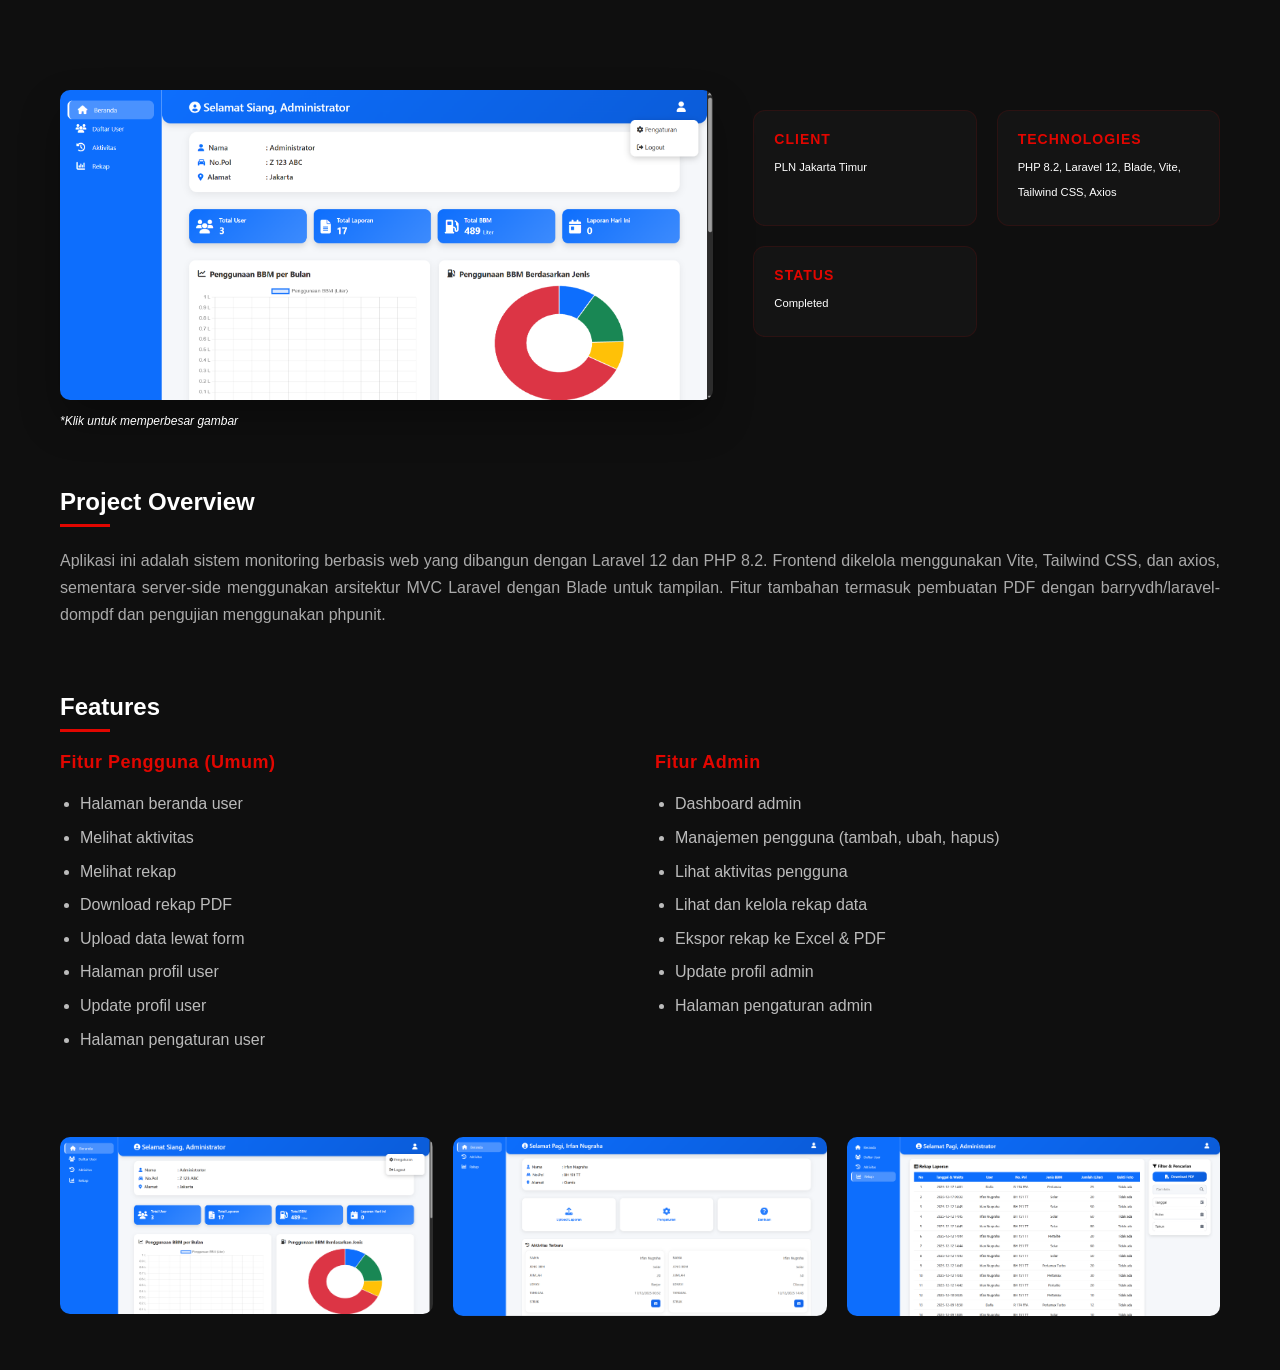
==== commit be00ec7c: "first commit" ====
--- a/detail-bbm.html
+++ b/detail-bbm.html
@@ -8,50 +8,16 @@
     <title>BBM Monitoring - Project Detail</title>
 
     <link rel="stylesheet" href="css/style.css">
-    <link rel="stylesheet" href="css/style-responsive.css">
     <link rel="stylesheet" href="css/detail.css">
+    <link rel="stylesheet" href="css/responsive-detail.css">
     <link rel="stylesheet" href="https://cdnjs.cloudflare.com/ajax/libs/font-awesome/6.5.1/css/all.min.css">
 </head>
 
 <body>
 
-    <div class="loader">
-        <div class="loader-text">
-            <span>Irfan</span> Nugraha
-        </div>
-    </div>
-
-    <!-- Navbar -->
-    <nav class="navbar">
-        <div class="nav-container">
-            <div class="logo">
-                <span>Irfan</span> Nugraha
-            </div>
-            <ul class="nav-menu">
-                <li><a href="index.html#hero">Home<i class="fa-solid fa-house" aria-hidden="true"></i></a></li>
-                <li><a href="index.html#about">About<i class="fa-solid fa-user" aria-hidden="true"></i></a></li>
-                <li><a href="index.html#portfolio">Projects<i class="fa-solid fa-briefcase" aria-hidden="true"></i></a></li>
-                <li><a href="index.html#skills">Skills<i class="fa-solid fa-code" aria-hidden="true"></i></a></li>
-                <li><a href="index.html#contact">Contact<i class="fa-solid fa-envelope" aria-hidden="true"></i></a></li>
-            </ul>
-            <div class="hamburger">
-                <span></span>
-                <span></span>
-                <span></span>
-            </div>
-        </div>
-    </nav>
-
-    <div class="overlay"></div>
-
     <!-- PROJECT DETAIL SECTION -->
     <section class="project-detail fade-up">
         <div class="project-detail-container">
-
-            <div class="project-header">
-                <h1>BBM Monitoring</h1>
-                <p class="project-category">Fuel Monitoring System</p>
-            </div>
 
             <div class="project-main">
 
@@ -144,7 +110,6 @@
             </div>
 
             <div class="project-gallery">
-                <h3>Project Gallery</h3>
                 <div class="gallery-grid">
                     <a href="img/project-6.png">
                         <img src="img/project-6.png" alt="Screenshot 1">
@@ -161,32 +126,6 @@
         </div>
     </section>
 
-    <!-- FOOTER -->
-    <footer class="footer">
-        <div class="footer-container">
-            <div class="footer-top">
-                <div class="footer-logo">
-                    <h2><span>Irfan</span> Nugraha</h2>
-                    <p>Membangun aplikasi web modern yang cepat, responsif, dan profesional.</p>
-                </div>
-                <div class="footer-social">
-                    <a href="#"><i class="fa-brands fa-linkedin-in"></i></a>
-                    <a href="#"><i class="fa-brands fa-github"></i></a>
-                    <a href="#"><i class="fa-brands fa-instagram"></i></a>
-                    <a href="https://wa.me/62882002125311" target="_blank">
-                        <i class="fa-brands fa-whatsapp"></i>
-                    </a>
-                </div>
-            </div>
-            <div class="footer-bottom">
-                <p>© 2026 Irfan Nugraha. All Rights Reserved.</p>
-                <a href="index.html#hero" class="back-to-top">
-                    <i class="fa-solid fa-arrow-up"></i>
-                </a>
-            </div>
-        </div>
-    </footer>
-
     <script src="script.js"></script>
 
 </body>
--- a/css/style.css
+++ b/css/style.css
@@ -4,179 +4,11 @@
     box-sizing: border-box;
 }
 
-html {
-    scroll-behavior: smooth;
-}
-
-html.no-scroll,
-body.no-scroll {
-    overflow: hidden;
-    overscroll-behavior: none;
-}
-
-.fade-up {
-    opacity: 0;
-    transform: translateY(40px);
-    transition: all 0.3s ease;
-}
-
-.fade-up.show {
-    opacity: 1;
-    transform: translateY(0);
-}
-
-.loader {
-    position: fixed;
-    inset: 0;
-    background: #0a0a0a;
-    display: flex;
-    justify-content: center;
-    align-items: center;
-    z-index: 99999;
-    transition: 0.6s ease;
-}
-
-.loader.hide {
-    opacity: 0;
-    visibility: hidden;
-}
-
-.loader-text {
-    font-size: 32px;
-    font-weight: 700;
-    color: white;
-}
-
-.loader-text span {
-    color: #e10600;
-}
-
 body {
     font-family: 'Poppins', sans-serif;
     background-color: #0f0f0f;
 }
 
-/* Navbar */
-.navbar {
-    position: fixed;
-    width: 100%;
-    top: 0;
-    background: rgba(15, 15, 15, 0.9);
-    backdrop-filter: blur(10px);
-    z-index: 1000;
-    border-bottom: 1px solid rgba(255, 0, 0, 0.2);
-}
-
-.nav-container {
-    max-width: 1200px;
-    margin: auto;
-    padding: 18px 40px;
-    display: flex;
-    justify-content: space-between;
-    align-items: center;
-}
-
-.logo {
-    font-size: 22px;
-    font-weight: 700;
-    color: white;
-    cursor: pointer;
-}
-
-.logo span {
-    color: #e10600;
-}
-
-.nav-menu {
-    display: flex;
-    align-items: center;
-    list-style: none;
-    gap: 35px;
-}
-
-.nav-menu a {
-    display: inline-flex;
-    flex-direction: column-reverse;
-    align-items: center;
-    gap: 6px;
-    text-decoration: none;
-    color: white;
-    font-size: 15px;
-    font-weight: 500;
-    position: relative;
-    transition: 0.3s;
-}
-
-.nav-menu a i {
-    color: white;
-    font-size: 16px;
-}
-
-.nav-menu a::after {
-    content: "";
-    position: absolute;
-    left: 0;
-    bottom: -6px;
-    width: 0%;
-    height: 2px;
-    background: #e10600;
-    transition: 0.3s;
-}
-
-.nav-menu a:hover::after {
-    width: 100%;
-}
-
-.hamburger {
-    display: none;
-    flex-direction: column;
-    cursor: pointer;
-    gap: 5px;
-}
-
-.hamburger span {
-    width: 25px;
-    height: 3px;
-    background: #fff;
-    transition: all 0.3s ease;
-    transform-origin: center;
-}
-
-.hamburger.active span {
-    background: #e10600;
-    box-shadow: 0 0 10px #e10600, 0 0 20px #e10600;
-}
-
-.hamburger.active span:nth-child(1) {
-    transform: rotate(45deg) translate(5px, 5px);
-}
-
-.hamburger.active span:nth-child(2) {
-    opacity: 0;
-}
-
-.hamburger.active span:nth-child(3) {
-    transform: rotate(-45deg) translate(6px, -6px);
-}
-
-.overlay {
-    position: fixed;
-    inset: 0;
-    background: rgba(0, 0, 0, 0.6);
-    backdrop-filter: blur(5px);
-    opacity: 0;
-    visibility: hidden;
-    transition: 0.3s ease;
-    z-index: 900;
-    pointer-events: none;
-}
-
-.overlay.active {
-    opacity: 1;
-    visibility: visible;
-    pointer-events: auto;
-}
-
 /* HERO SECTION */
 .hero {
     min-height: 100vh;
@@ -184,29 +16,7 @@
     align-items: center;
     position: relative;
     overflow: hidden;
-    padding: 0 60px;
     background: #0f0f0f;
-}
-
-.hero::before {
-    content: "";
-    position: absolute;
-    width: 800px;
-    height: 800px;
-    background: radial-gradient(circle, rgba(225, 6, 0, 0.15) 0%, transparent 70%);
-    top: -200px;
-    right: -200px;
-    z-index: 0;
-}
-
-.hero::after {
-    content: "";
-    position: absolute;
-    inset: 0;
-    background-image: linear-gradient(rgba(255, 0, 0, 0.03) 1px, transparent 1px),
-        linear-gradient(90deg, rgba(133, 110, 110, 0.03) 1px, transparent 1px);
-    background-size: 40px 40px;
-    z-index: 0;
 }
 
 .hero-container {
@@ -221,7 +31,7 @@
 }
 
 .hero-text h1 {
-    font-size: 58px;
+    font-size: 3rem;
     font-weight: 700;
     line-height: 1.2;
     color: white;
@@ -234,16 +44,16 @@
 .hero-text h2 {
     margin: 20px 0;
     font-weight: 400;
-    color: #aaa;
-    font-size: 22px;
+    color: white;
+    font-size: 1.3rem;
 }
 
 .hero-text p {
-    max-width: 520px;
-    color: #888;
+    color: white;
     line-height: 1.7;
     margin-bottom: 40px;
-    font-size: 15px;
+    font-size: 0.9rem;
+    text-align: justify;
 }
 
 .hero-text::before {
@@ -272,7 +82,6 @@
 .btn-primary:hover {
     background: #ff1a1a;
     box-shadow: 0 0 20px rgba(225, 6, 0, 0.6);
-    transform: translateY(-5px);
 }
 
 .hero-image {
@@ -283,73 +92,6 @@
 }
 
 .hero-image::after {
-    content: "";
-    position: absolute;
-    bottom: 0;
-    width: 100%;
-    height: 150px;
-    background: linear-gradient(to bottom,
-            rgba(10, 10, 10, 0) 0%,
-            rgba(10, 10, 10, 0.4) 40%,
-            rgba(10, 10, 10, 0.8) 70%,
-            #0a0a0a 100%);
-    z-index: 3;
-}
-
-.image-bg {
-    position: absolute;
-    width: 450px;
-    height: 450px;
-    background: radial-gradient(circle, rgba(225, 6, 0, 0.4) 0%, transparent 70%);
-    filter: blur(60px);
-    border-radius: 50%;
-    z-index: 1;
-}
-
-.hero-image img {
-    width: 450px;
-    position: relative;
-    z-index: 2;
-    animation: float 4s ease-in-out infinite;
-}
-
-@keyframes float {
-    0% {
-        transform: translateY(0px);
-    }
-
-    50% {
-        transform: translateY(-12px);
-    }
-
-    100% {
-        transform: translateY(0px);
-    }
-}
-
-/* ABOUT SECTION */
-.about {
-    padding: 120px 60px;
-    position: relative;
-}
-
-.about-container {
-    max-width: 80%;
-    margin: auto;
-    display: flex;
-    align-items: flex-start;
-    gap: 80px;
-}
-
-.about-image {
-    position: relative;
-    flex: 1;
-    display: flex;
-    justify-content: center;
-    margin-top: -10%;
-}
-
-.about-image::after {
     content: "";
     position: absolute;
     bottom: 0;
@@ -363,6 +105,49 @@
     z-index: 3;
 }
 
+.hero-image img {
+    width: 450px;
+    position: relative;
+    z-index: 2;
+    margin-top: -15%;
+}
+
+/* ABOUT SECTION */
+.about {
+    position: relative;
+    margin-bottom: 10%;
+}
+
+.about-container {
+    max-width: 80%;
+    margin: auto;
+    display: flex;
+    align-items: flex-start;
+    gap: 80px;
+}
+
+.about-image {
+    position: relative;
+    flex: 1;
+    display: flex;
+    justify-content: center;
+    margin-top: -10%;
+}
+
+.about-image::after {
+    content: "";
+    position: absolute;
+    bottom: 0;
+    width: 100%;
+    height: 160px;
+    background: linear-gradient(to bottom,
+            rgba(15, 15, 15, 0) 0%,
+            rgba(15, 15, 15, 0.4) 40%,
+            rgba(15, 15, 15, 0.8) 70%,
+            #0f0f0f 100%);
+    z-index: 3;
+}
+
 .about-bg {
     position: absolute;
     width: 350px;
@@ -387,7 +172,7 @@
 }
 
 .about-content h2 {
-    font-size: 40px;
+    font-size: 1.5rem;
     margin-bottom: 20px;
     color: white;
     position: relative;
@@ -403,9 +188,11 @@
 }
 
 .about-content p {
-    color: #aaa;
+    color: white;
     line-height: 1.7;
     margin-bottom: 20px;
+    font-size: 0.9rem;
+    text-align: justify;
 }
 
 .about-cards {
@@ -430,60 +217,21 @@
     color: #e10600;
     margin-bottom: 10px;
     font-size: 18px;
+    text-align: center;
 }
 
 .about-card p {
     font-size: 14px;
     color: #bbb;
-}
-
-/* STATISTICS COUNTER */
-.stats {
-    position: relative;
-}
-
-.stats-container {
-    max-width: 80%;
-    margin: auto;
-    display: grid;
-    grid-template-columns: repeat(4, 1fr);
-    gap: 25px;
-}
-
-.stat-card {
-    background:
-        radial-gradient(circle at top right,
-            rgba(225, 6, 0, 0.18),
-            transparent 65%);
-    border: 1px solid rgba(255, 0, 0, 0.12);
-    border-radius: 22px;
-    padding: 40px 25px;
     text-align: center;
-    transition: 0.4s ease;
-    position: relative;
-    overflow: hidden;
-}
-
-.stat-card h2 {
-    font-size: 48px;
-    color: #e10600;
-    margin-bottom: 12px;
-    position: relative;
-    z-index: 2;
-}
-
-.stat-card p {
-    color: #bbb;
-    font-size: 15px;
-    position: relative;
-    z-index: 2;
+    font-size: 0.7rem;
 }
 
 /* PORTFOLIO SECTION */
 .portfolio {
-    margin-top: 10%;
     position: relative;
     overflow: hidden;
+    margin-bottom: 10%;
 }
 
 .portfolio::before {
@@ -505,63 +253,32 @@
 }
 
 .section-title {
-    text-align: center;
+    text-align: left;
     margin-bottom: 50px;
 }
 
 .section-title h2 {
-    font-size: 48px;
-    color: white;
-    margin-bottom: 15px;
-    position: relative;
-}
-
-.section-title h2::after {
-    content: "";
-    width: 10%;
+    font-size: 1.5rem;
+    color: white;
+    position: relative;
+    margin-bottom: 10px;
+}
+
+.section-title p {
+    color: white;
+    margin: auto;
+    text-align: left;
+    line-height: 1.7;
+    font-size: 0.9rem;
+}
+
+.section-title p::after {
+    content: "";
+    width: 60px;
     height: 3px;
     background: #e10600;
     display: block;
-    margin: auto;
     margin-top: 10px;
-}
-
-.section-title p {
-    color: #aaa;
-    max-width: 700px;
-    margin: auto;
-    line-height: 1.7;
-}
-
-.portfolio-tabs {
-    max-width: 750px;
-    margin: auto;
-    background: #141414;
-    padding: 10px;
-    border-radius: 50px;
-    display: flex;
-    justify-content: space-between;
-    gap: 15px;
-    margin-bottom: 20px;
-}
-
-.tab-btn {
-    flex: 1;
-    border: none;
-    padding: 16px;
-    border-radius: 40px;
-    background: transparent;
-    color: #aaa;
-    cursor: pointer;
-    transition: 0.3s ease;
-    font-size: 15px;
-}
-
-.tab-btn.active,
-.tab-btn:hover {
-    background: linear-gradient(145deg, #2a2a2a, #151515);
-    color: white;
-    box-shadow: 0 0 20px rgba(255, 255, 255, 0.06);
 }
 
 .directions {
@@ -624,29 +341,11 @@
     transition: transform 0.3s ease;
 }
 
-/* TAB CONTENT */
-.tab-content {
-    display: none;
-    animation: fadeTab 0.4s ease;
-}
-
-.tab-content.active {
-    display: block;
-}
-
-@keyframes fadeTab {
-    from {
-        opacity: 0;
-        transform: translateY(15px);
-    }
-
-    to {
-        opacity: 1;
-        transform: translateY(0);
-    }
-}
-
 /* TECH STACK */
+.portfolio-tech {
+    margin-top: 50px;
+}
+
 .tech-grid {
     display: grid;
     grid-template-columns: repeat(4, 1fr);
@@ -683,11 +382,6 @@
     opacity: 1;
 }
 
-.tech-card:hover {
-    border-color: rgba(255, 0, 0, 0.4);
-    box-shadow: 0 18px 40px rgba(225, 6, 0, 0.18);
-}
-
 .tech-card i {
     font-size: 58px;
     margin-bottom: 18px;
@@ -695,11 +389,6 @@
     transition: 0.3s ease;
     position: relative;
     z-index: 2;
-}
-
-.tech-card:hover i {
-    transform: scale(1.1);
-    color: #e10600;
 }
 
 .tech-card h3 {
--- a/css/detail.css
+++ b/css/detail.css
@@ -1,5 +1,5 @@
 .project-detail {
-    padding: 120px 60px;
+    padding: 50px 60px;
     min-height: 100vh;
     background: #0f0f0f;
 }
@@ -12,18 +12,14 @@
 .project-header {
     text-align: center;
     margin-bottom: 60px;
+    border-bottom: 1px solid white;
+    padding-bottom: 20px;
 }
 
 .project-header h1 {
-    font-size: 48px;
+    font-size: 3rem;
     color: white;
     margin-bottom: 10px;
-}
-
-.project-category {
-    color: #e10600;
-    font-size: 18px;
-    font-weight: 500;
 }
 
 .project-main {
@@ -32,6 +28,7 @@
     gap: 40px;
     margin-bottom: 50px;
     align-items: start;
+    margin-top: 40px;
 }
 
 .project-image {
@@ -98,7 +95,7 @@
 
 .meta-item p {
     color: white;
-    font-size: 16px;
+    font-size: 0.7rem;
     margin: 0;
     line-height: 25px;
 }
@@ -142,6 +139,10 @@
     position: relative;
 }
 
+.project-description p {
+    text-align: justify;
+}
+
 .project-description h3::after {
     content: "";
     width: 50px;
@@ -296,105 +297,4 @@
 
 .gallery-grid img:hover {
     transform: scale(1.05);
-}
-
-/* ============================= */
-/* RESPONSIVE STYLES FOR PROJECT DETAIL */
-/* ============================= */
-
-/* TABLET & DESKTOP - 1024px and below */
-@media (max-width: 1024px) {
-    .project-detail {
-        padding: 100px 40px;
-    }
-
-    .project-header h1 {
-        font-size: 40px;
-    }
-
-    .project-main {
-        gap: 40px;
-    }
-
-    .gallery-grid {
-        grid-template-columns: repeat(2, 1fr);
-    }
-
-    .features-grid {
-        grid-template-columns: repeat(2, 1fr);
-    }
-}
-
-/* MOBILE - 768px and below */
-@media (max-width: 768px) {
-    .project-detail {
-        padding: 80px 25px;
-    }
-
-    .project-header h1 {
-        font-size: 36px;
-    }
-
-    .project-main {
-        grid-template-columns: 1fr;
-        gap: 40px;
-    }
-
-    .project-meta {
-        grid-template-columns: repeat(2, 1fr);
-    }
-
-    .gallery-grid {
-        grid-template-columns: 1fr;
-    }
-
-    .tech-used {
-        justify-content: center;
-    }
-
-    .project-links {
-        flex-direction: column;
-    }
-
-    .description-grid {
-        grid-template-columns: 1fr;
-        gap: 30px;
-    }
-
-    .right-section {
-        grid-template-columns: 1fr;
-        gap: 25px;
-    }
-
-    .features-grid {
-        grid-template-columns: 1fr;
-    }
-}
-
-/* SMALL MOBILE - 480px and below */
-@media (max-width: 480px) {
-    .project-detail {
-        padding: 80px 25px;
-    }
-
-    .project-header h1 {
-        font-size: 32px;
-    }
-
-    .project-main {
-        grid-template-columns: 1fr;
-        gap: 40px;
-    }
-
-    .project-meta {
-        grid-template-columns: 1fr;
-    }
-
-    .gallery-grid {
-        grid-template-columns: 1fr;
-    }
-
-    .project-links {
-        flex-direction: column;
-    }
 }
--- a/css/responsive-detail.css
+++ b/css/responsive-detail.css
@@ -0,0 +1,153 @@
+@media (max-width: 1200px) {
+    .project-detail {
+        padding: 40px 40px 50px;
+    }
+
+    .project-detail-container {
+        max-width: 95%;
+    }
+
+    .project-main {
+        gap: 30px;
+    }
+}
+
+@media (max-width: 991px) {
+    .project-header h1 {
+        font-size: 2.5rem;
+    }
+
+    .project-main {
+        grid-template-columns: 1fr;
+    }
+
+    .project-info {
+        order: 2;
+    }
+
+    .project-image {
+        order: 1;
+    }
+
+    .project-meta {
+        grid-template-columns: repeat(2, minmax(0, 1fr));
+    }
+
+    .features-grid {
+        grid-template-columns: repeat(2, minmax(0, 1fr));
+    }
+
+    .gallery-grid {
+        grid-template-columns: repeat(2, minmax(0, 1fr));
+    }
+}
+
+@media (max-width: 768px) {
+    .project-detail {
+        padding: 30px 20px 40px;
+    }
+
+    .project-header {
+        margin-bottom: 30px;
+        padding-bottom: 15px;
+    }
+
+    .project-header h1 {
+        font-size: 2rem;
+    }
+
+    .project-meta {
+        grid-template-columns: 1fr;
+    }
+
+    .features-grid {
+        grid-template-columns: 1fr;
+    }
+
+    .gallery-grid {
+        grid-template-columns: 1fr;
+    }
+
+    .project-links {
+        flex-direction: column;
+    }
+
+    .btn-demo,
+    .btn-outline {
+        width: 100%;
+        text-align: center;
+    }
+}
+
+@media (max-width: 576px) {
+    .project-detail {
+        padding: 24px 16px 32px;
+    }
+
+    .project-header h1 {
+        font-size: 1.7rem;
+    }
+
+    .project-description h3,
+    .project-gallery h3 {
+        font-size: 1.4rem;
+    }
+
+    .feature-category h4 {
+        font-size: 1.05rem;
+    }
+
+    .meta-item {
+        padding: 16px;
+    }
+
+    .meta-item h4 {
+        font-size: 12px;
+    }
+
+    .meta-item p,
+    .project-description p,
+    .project-description li,
+    .feature-category li,
+    .tech-tag {
+        font-size: 0.8rem;
+    }
+
+    .tech-used {
+        gap: 8px;
+    }
+
+    .tech-tag {
+        padding: 7px 12px;
+    }
+}
+
+@media (max-width: 480px) {
+    .project-header h1 {
+        font-size: 1.5rem;
+    }
+
+    .project-image p {
+        font-size: 11px;
+    }
+
+    .project-main,
+    .project-description,
+    .project-gallery {
+        margin-top: 20px;
+    }
+
+    .project-description {
+        margin-top: 40px;
+    }
+
+    .project-links {
+        gap: 10px;
+    }
+
+    .btn-demo,
+    .btn-outline {
+        padding: 12px 18px;
+        font-size: 0.9rem;
+    }
+}
